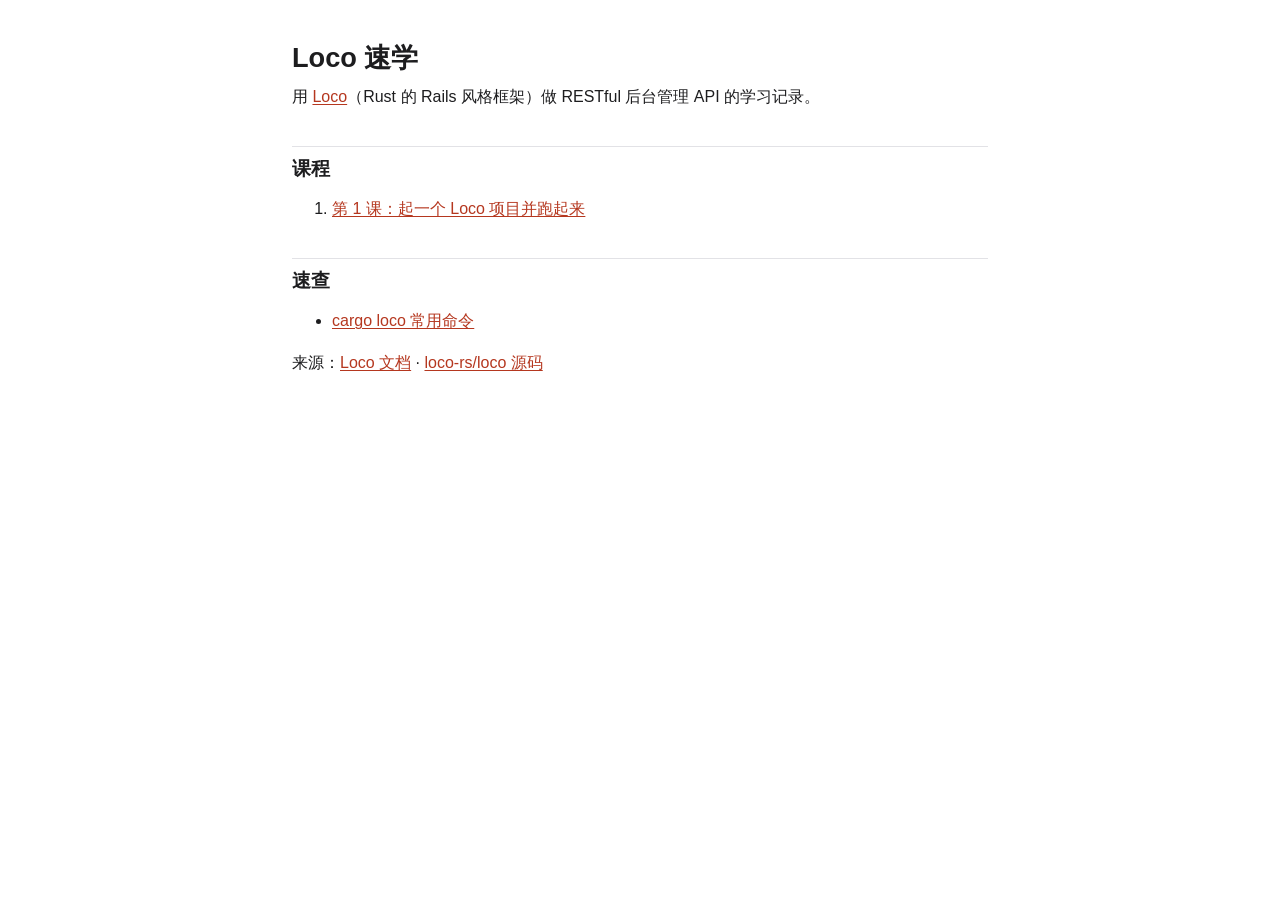
==== index.html @ 56c5f014 "Loco 速学：工作区与第 1 课" ====
<!doctype html>
<html lang="zh-CN"><head><meta charset="utf-8"><meta name="viewport" content="width=device-width,initial-scale=1">
<title>Loco 速学</title><link rel="stylesheet" href="assets/style.css"></head>
<body><main>
<h1>Loco 速学</h1>
<p>用 <a href="https://loco.rs/">Loco</a>（Rust 的 Rails 风格框架）做 RESTful 后台管理 API 的学习记录。</p>
<h2>课程</h2>
<ol>
<li><a href="lessons/0001-loco-new.html">第 1 课：起一个 Loco 项目并跑起来</a></li>
</ol>
<h2>速查</h2>
<ul>
<li><a href="reference/cargo-loco-commands.html">cargo loco 常用命令</a></li>
</ul>
<p>来源：<a href="https://loco.rs/docs/">Loco 文档</a> · <a href="https://github.com/loco-rs/loco">loco-rs/loco 源码</a></p>
</main></body></html>
---- assets/style.css ----
/* Loco 速学 · 共享样式。干净、可打印。 */
:root {
  --fg: #1d1d1f;
  --muted: #6b6b70;
  --line: #e2e2e6;
  --bg-code: #f5f5f7;
  --accent: #b5371f;
  --ok: #1e7a3c;
  --bad: #b3261e;
  --radius: 6px;
}
* { box-sizing: border-box; }
html { font-size: 16px; }
body {
  margin: 0 auto;
  max-width: 46rem;
  padding: 2.5rem 1.25rem 4rem;
  color: var(--fg);
  background: #fff;
  font-family: -apple-system, BlinkMacSystemFont, "PingFang SC", "Hiragino Sans GB",
    "Noto Sans CJK SC", "Microsoft YaHei", "Segoe UI", sans-serif;
  line-height: 1.7;
}
header.course { color: var(--muted); font-size: .85rem; border-bottom: 1px solid var(--line); padding-bottom: .5rem; margin-bottom: 1.5rem; }
header.course a { color: var(--muted); }
h1 { font-size: 1.7rem; line-height: 1.3; margin: 0 0 .25rem; }
h2 { font-size: 1.2rem; margin: 2.2rem 0 .6rem; padding-top: .4rem; border-top: 1px solid var(--line); }
h3 { font-size: 1rem; margin: 1.4rem 0 .4rem; }
p, ul, ol { margin: .5rem 0 .9rem; }
.lede { color: var(--muted); margin-top: 0; }
a { color: var(--accent); text-underline-offset: 2px; }
code { font-family: "JetBrains Mono", "SFMono-Regular", Menlo, Consolas, monospace; font-size: .88em; background: var(--bg-code); padding: .1em .35em; border-radius: 4px; }
pre { background: var(--bg-code); border: 1px solid var(--line); border-radius: var(--radius); padding: .8rem 1rem; overflow-x: auto; line-height: 1.5; }
pre code { background: none; padding: 0; font-size: .85rem; }
pre.output { background: #fff; border-style: dashed; }
.label { display: block; font-size: .75rem; color: var(--muted); margin: 1rem 0 -.3rem; text-transform: uppercase; letter-spacing: .04em; }
table { border-collapse: collapse; width: 100%; margin: .6rem 0 1rem; font-size: .92rem; }
th, td { text-align: left; vertical-align: top; border-bottom: 1px solid var(--line); padding: .45rem .5rem; }
th { font-weight: 600; background: var(--bg-code); }
.note { border-left: 3px solid var(--accent); background: #fbf4f2; padding: .6rem .9rem; margin: 1rem 0; border-radius: 0 var(--radius) var(--radius) 0; font-size: .95rem; }
.source { font-size: .85rem; color: var(--muted); }
/* 回忆题 */
.quiz { border: 1px solid var(--line); border-radius: var(--radius); padding: .9rem 1rem; margin: 1rem 0; }
.quiz .q { font-weight: 600; margin-top: 0; }
.quiz button { display: block; width: 100%; text-align: left; font: inherit; background: #fff; border: 1px solid var(--line); border-radius: var(--radius); padding: .5rem .75rem; margin: .4rem 0; cursor: pointer; }
.quiz button:hover { border-color: var(--fg); }
.quiz button.right { border-color: var(--ok); background: #eef8f1; }
.quiz button.wrong { border-color: var(--bad); background: #fcefee; }
.quiz .fb { min-height: 1.5em; margin: .5rem 0 0; font-size: .95rem; }
details { border: 1px solid var(--line); border-radius: var(--radius); padding: .5rem .9rem; margin: .8rem 0; }
details summary { cursor: pointer; font-weight: 600; }
.task { background: var(--bg-code); border-radius: var(--radius); padding: .8rem 1rem; }
nav.next { display: flex; justify-content: space-between; gap: 1rem; border-top: 1px solid var(--line); margin-top: 2.5rem; padding-top: 1rem; font-size: .95rem; }
footer { color: var(--muted); font-size: .85rem; margin-top: 1.5rem; }
@media print {
  body { max-width: none; padding: 0; font-size: 11pt; }
  a { color: var(--fg); }
  a[href^="http"]::after { content: " (" attr(href) ")"; font-size: .8em; color: var(--muted); }
  pre, .quiz, details, table { break-inside: avoid; }
  .quiz button { border: 1px solid #999; }
  details { display: block; }
  details > *:not(summary) { display: block; }
  nav.next { display: none; }
}
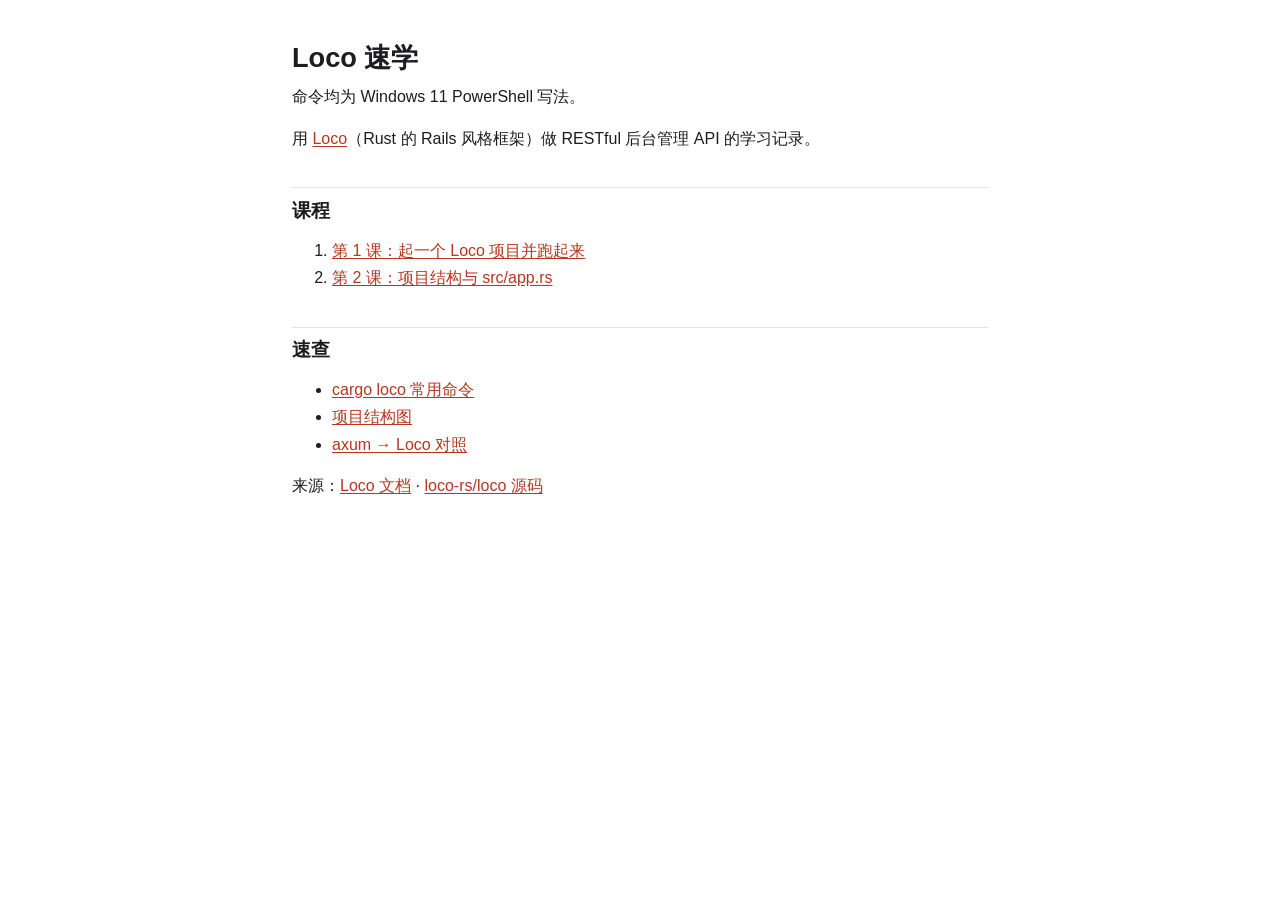
==== commit a5ab9062: "第 2 课：项目结构与 app.rs；新增结构图与 axum→Loco 对照；全部命令改为 Windows 11 PowerShell 写法" ====
--- a/index.html
+++ b/index.html
@@ -3,14 +3,18 @@
 <title>Loco 速学</title><link rel="stylesheet" href="assets/style.css"></head>
 <body><main>
 <h1>Loco 速学</h1>
+<p>命令均为 Windows 11 PowerShell 写法。</p>
 <p>用 <a href="https://loco.rs/">Loco</a>（Rust 的 Rails 风格框架）做 RESTful 后台管理 API 的学习记录。</p>
 <h2>课程</h2>
 <ol>
 <li><a href="lessons/0001-loco-new.html">第 1 课：起一个 Loco 项目并跑起来</a></li>
+<li><a href="lessons/0002-structure-app-rs.html">第 2 课：项目结构与 src/app.rs</a></li>
 </ol>
 <h2>速查</h2>
 <ul>
 <li><a href="reference/cargo-loco-commands.html">cargo loco 常用命令</a></li>
+<li><a href="reference/project-structure.html">项目结构图</a></li>
+<li><a href="reference/axum-to-loco.html">axum → Loco 对照</a></li>
 </ul>
 <p>来源：<a href="https://loco.rs/docs/">Loco 文档</a> · <a href="https://github.com/loco-rs/loco">loco-rs/loco 源码</a></p>
 </main></body></html>
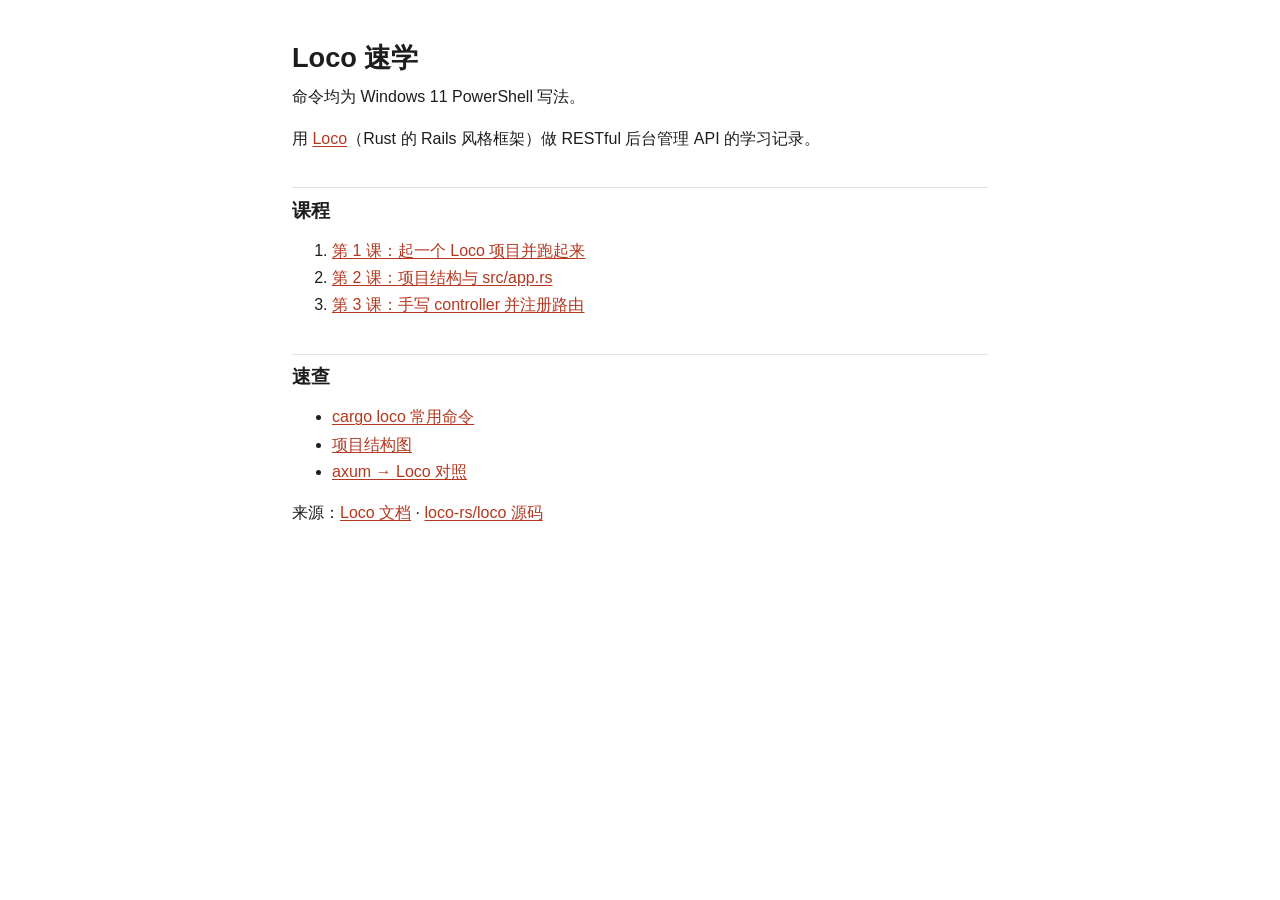
==== commit e07042fa: "第 3 课：手写 controller 并注册路由（generate controller、Path/Query、format::json、request 测试）" ====
--- a/index.html
+++ b/index.html
@@ -9,6 +9,7 @@
 <ol>
 <li><a href="lessons/0001-loco-new.html">第 1 课：起一个 Loco 项目并跑起来</a></li>
 <li><a href="lessons/0002-structure-app-rs.html">第 2 课：项目结构与 src/app.rs</a></li>
+<li><a href="lessons/0003-routes-controller.html">第 3 课：手写 controller 并注册路由</a></li>
 </ol>
 <h2>速查</h2>
 <ul>
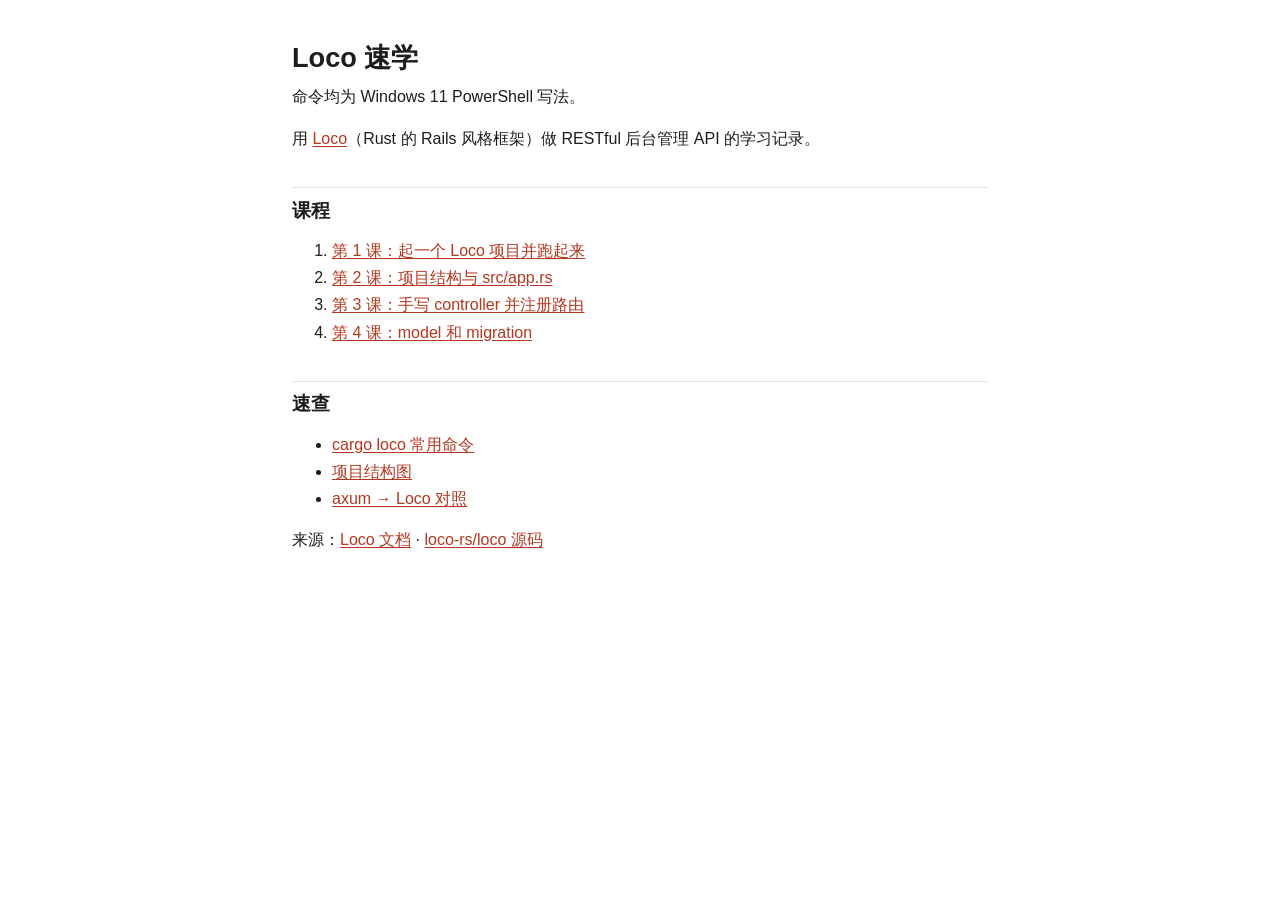
==== commit 53d35254: "第 4 课：model 和 migration（product 表、seed、GET /api/admin/products）" ====
--- a/index.html
+++ b/index.html
@@ -10,6 +10,7 @@
 <li><a href="lessons/0001-loco-new.html">第 1 课：起一个 Loco 项目并跑起来</a></li>
 <li><a href="lessons/0002-structure-app-rs.html">第 2 课：项目结构与 src/app.rs</a></li>
 <li><a href="lessons/0003-routes-controller.html">第 3 课：手写 controller 并注册路由</a></li>
+<li><a href="lessons/0004-model-migration.html">第 4 课：model 和 migration</a></li>
 </ol>
 <h2>速查</h2>
 <ul>
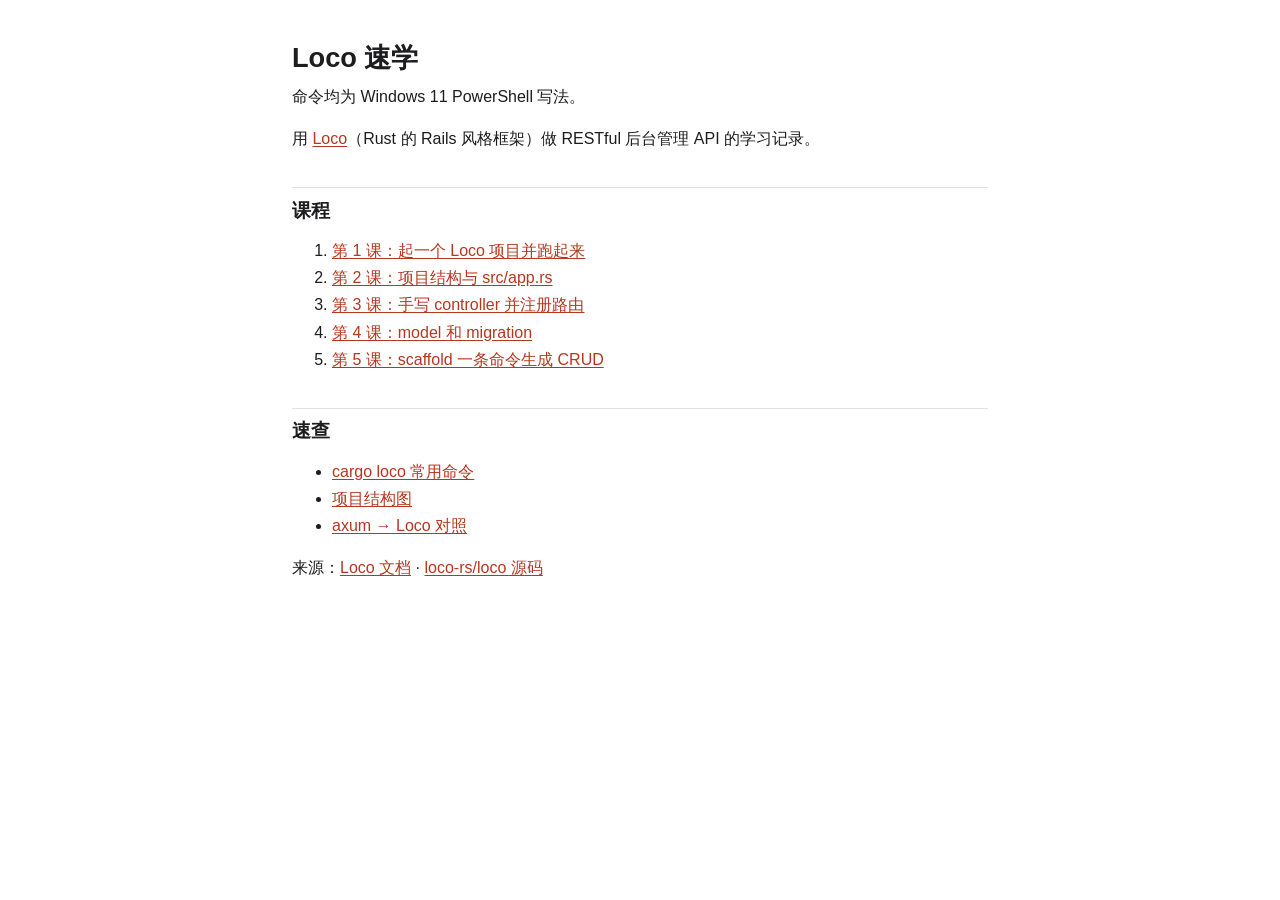
==== commit 49dba3fe: "第 5 课：scaffold 生成 categories CRUD（路由对照、PowerShell CRUD、?q= 搜索放 model）" ====
--- a/index.html
+++ b/index.html
@@ -11,6 +11,7 @@
 <li><a href="lessons/0002-structure-app-rs.html">第 2 课：项目结构与 src/app.rs</a></li>
 <li><a href="lessons/0003-routes-controller.html">第 3 课：手写 controller 并注册路由</a></li>
 <li><a href="lessons/0004-model-migration.html">第 4 课：model 和 migration</a></li>
+<li><a href="lessons/0005-scaffold.html">第 5 课：scaffold 一条命令生成 CRUD</a></li>
 </ol>
 <h2>速查</h2>
 <ul>
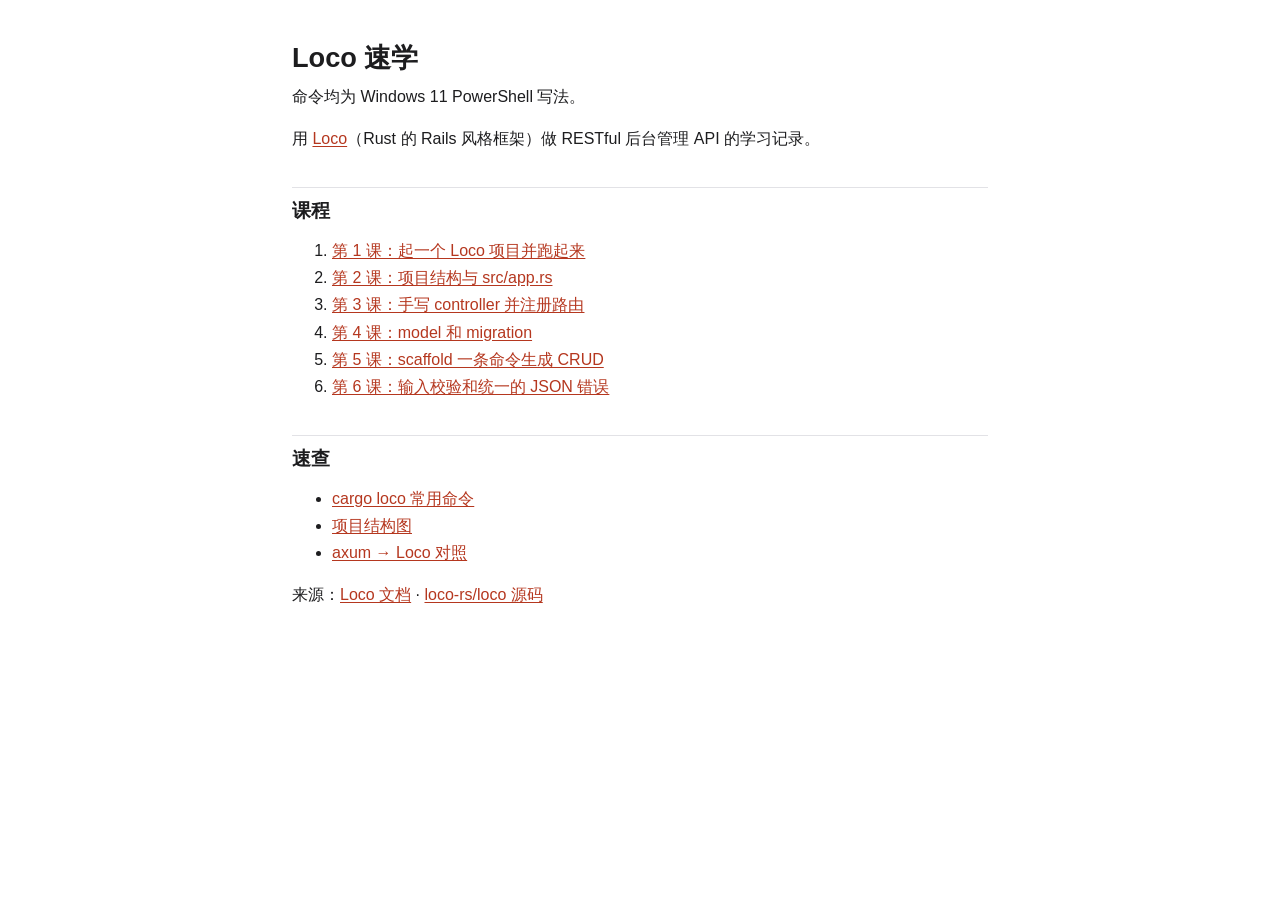
==== commit 807d0f0d: "第 6 课：category 输入校验（JsonValidateWithMessage）、统一 JSON 错误、响应去时间戳、名称唯一（409）" ====
--- a/index.html
+++ b/index.html
@@ -12,6 +12,7 @@
 <li><a href="lessons/0003-routes-controller.html">第 3 课：手写 controller 并注册路由</a></li>
 <li><a href="lessons/0004-model-migration.html">第 4 课：model 和 migration</a></li>
 <li><a href="lessons/0005-scaffold.html">第 5 课：scaffold 一条命令生成 CRUD</a></li>
+<li><a href="lessons/0006-validation-json.html">第 6 课：输入校验和统一的 JSON 错误</a></li>
 </ol>
 <h2>速查</h2>
 <ul>
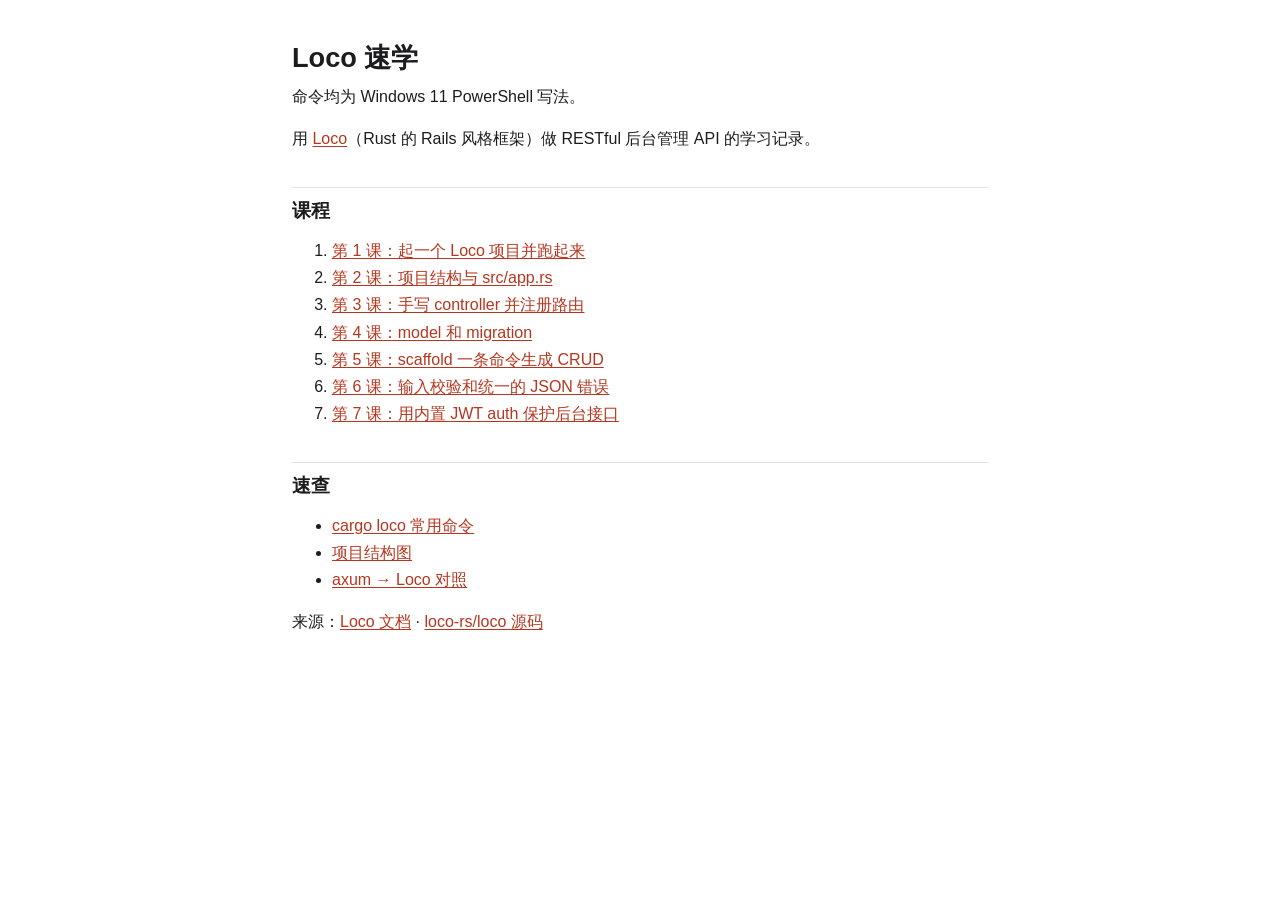
==== commit 43e15e05: "Lesson 7: protect admin API with built-in JWT auth" ====
--- a/index.html
+++ b/index.html
@@ -13,6 +13,7 @@
 <li><a href="lessons/0004-model-migration.html">第 4 课：model 和 migration</a></li>
 <li><a href="lessons/0005-scaffold.html">第 5 课：scaffold 一条命令生成 CRUD</a></li>
 <li><a href="lessons/0006-validation-json.html">第 6 课：输入校验和统一的 JSON 错误</a></li>
+<li><a href="lessons/0007-auth-jwt.html">第 7 课：用内置 JWT auth 保护后台接口</a></li>
 </ol>
 <h2>速查</h2>
 <ul>
